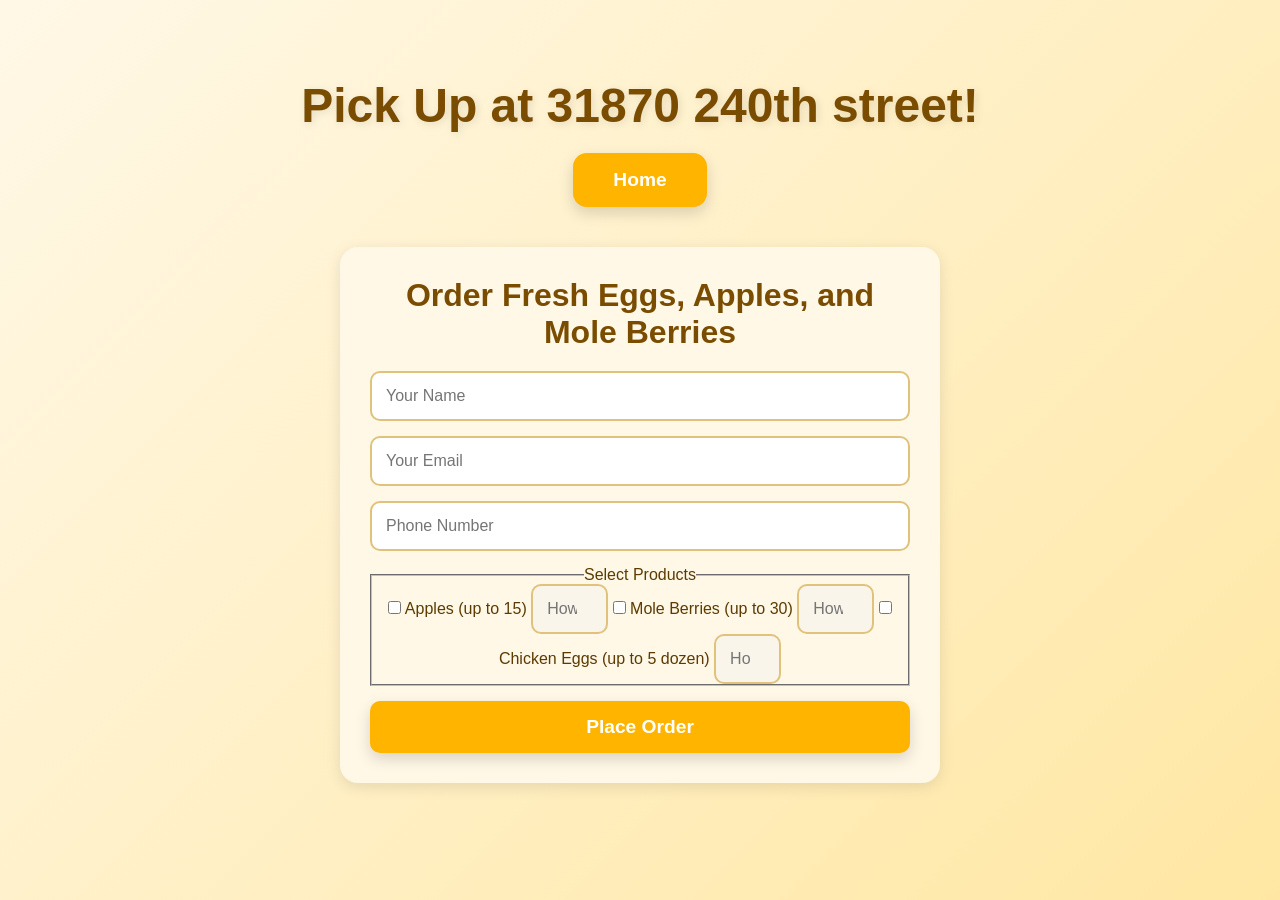
==== Orders.html @ 08aa56f3 "Add files via upload" ====
<!DOCTYPE html>
<html lang="en">
<head>
    <link rel="stylesheet" href="Style.css">
    <meta charset="UTF-8">
    <meta name="viewport" content="width=device-width, initial-scale=1.0">
    <title>Order Forms</title>
</head>
<body>
  <h1>Pick Up at 31870 240th street!</h1>
  <button onclick="window.location.href='Index.html'">Home</button>

  <section class="order-section">
    <h2>Order Fresh Eggs, Apples, and Mole Berries</h2>

    <form
      action="https://formspree.io/f/xvzlnbgp"
      method="POST"
      class="egg-form"
      id="orderForm"
    >
      <input
        type="text"
        name="name"
        placeholder="Your Name"
        required
      />

      <input
        type="email"
        name="email"
        placeholder="Your Email"
        required
      />

      <input
        type="tel"
        name="phone"
        placeholder="Phone Number"
        required
      />

      <fieldset class="product-fieldset">
        <legend>Select Products</legend>

        <label class="product-option">
          <input type="checkbox" id="apples" name="products" value="Apples">
          Apples (up to 15)
        </label>
        <input
          type="number"
          id="apples_qty"
          name="apples_quantity"
          placeholder="How many apples?"
          min="1"
          max="15"
          disabled
        />

        <label class="product-option">
          <input type="checkbox" id="moleberries" name="products" value="Mole Berries">
          Mole Berries (up to 30)
        </label>
        <input
          type="number"
          id="moleberries_qty"
          name="moleberries_quantity"
          placeholder="How many mole berries?"
          min="1"
          max="30"
          disabled
        />

        <label class="product-option">
          <input type="checkbox" id="eggs" name="products" value="Chicken Eggs">
          Chicken Eggs (up to 5 dozen)
        </label>
        <input
          type="number"
          id="eggs_qty"
          name="eggs_dozen_quantity"
          placeholder="How many dozen eggs?"
          min="1"
          max="5"
          disabled
        />
      </fieldset>

      <button type="submit">Place Order</button>
    </form>
  </section>

  <script>
    const orderForm = document.getElementById('orderForm');
    const applesCheckbox = document.getElementById('apples');
    const moleberriesCheckbox = document.getElementById('moleberries');
    const eggsCheckbox = document.getElementById('eggs');
    const applesQty = document.getElementById('apples_qty');
    const moleberriesQty = document.getElementById('moleberries_qty');
    const eggsQty = document.getElementById('eggs_qty');

    function toggleQuantity(checkbox, quantityInput) {
      quantityInput.disabled = !checkbox.checked;
      if (!checkbox.checked) {
        quantityInput.value = '';
      }
    }

    applesCheckbox.addEventListener('change', () => toggleQuantity(applesCheckbox, applesQty));
    moleberriesCheckbox.addEventListener('change', () => toggleQuantity(moleberriesCheckbox, moleberriesQty));
    eggsCheckbox.addEventListener('change', () => toggleQuantity(eggsCheckbox, eggsQty));

    orderForm.addEventListener('submit', (event) => {
      const selectedProducts = [applesCheckbox, moleberriesCheckbox, eggsCheckbox].filter(input => input.checked);
      if (selectedProducts.length === 0) {
        alert('Please select at least one product to order.');
        event.preventDefault();
        return;
      }

      const checks = [
        { checkbox: applesCheckbox, qty: applesQty, name: 'Apples', max: 15 },
        { checkbox: moleberriesCheckbox, qty: moleberriesQty, name: 'Mole Berries', max: 30 },
        { checkbox: eggsCheckbox, qty: eggsQty, name: 'Dozen Eggs', max: 5 }
      ];

      for (const item of checks) {
        if (!item.checkbox.checked) {
          continue;
        }

        const value = Number(item.qty.value);
        if (!value || value < 1 || value > item.max) {
          alert(`Please enter a valid quantity for ${item.name}: 1 to ${item.max}.`);
          event.preventDefault();
          return;
        }
      }
    });
  </script>
</body>
</html>
---- Style.css ----
.order-section {
  max-width: 600px;
  margin: 40px auto;
  padding: 30px;
  background: #fff8e7;
  border-radius: 18px;
  box-shadow: 0 4px 15px rgba(0,0,0,0.1);
  text-align: center;
}

.order-section h2 {
  font-size: 2rem;
  margin-bottom: 20px;
  color: #7a4c00;
}

.egg-form {
  display: flex;
  flex-direction: column;
  gap: 15px;
}

.egg-form input,
.egg-form select,
.egg-form textarea {
  padding: 14px;
  border: 2px solid #e0c27d;
  border-radius: 10px;
  font-size: 1rem;
}

.egg-form button {
  padding: 15px;
  border: none;
  border-radius: 10px;
  background: #ffb400;
}
.egg-form button:hover {
  background: #ffa000;
  cursor: pointer;
}
.egg-form button:active {
  background: #e59400;
}
.Index.html button {
  padding: 15px 30px;
  border: none;
  border-radius: 10px;
  background: #ffb400;
  font-size: 1.2rem;
}
.Index.html button:hover {
  background: #ffa000;
  cursor: pointer;
}
.Index.html button:active {
  background: #e59400;
}
@import url('https://fonts.googleapis.com/css2?family=Poppins:wght@300;400;600;700&display=swap');

* {
    margin: 0;
    padding: 0;
    box-sizing: border-box;
}

body {
    font-family: 'Poppins', sans-serif;
    min-height: 100vh;
    background: linear-gradient(135deg, #fff8e7, #ffe7a3);
    display: flex;
    flex-direction: column;
    align-items: center;
    justify-content: center;
    padding: 40px 20px;
    text-align: center;
    color: #5c3b00;
}

h1 {
    font-size: 3rem;
    margin-bottom: 20px;
    color: #7a4c00;
    text-shadow: 2px 2px 8px rgba(0,0,0,0.1);
}

p {
    max-width: 800px;
    font-size: 1.2rem;
    line-height: 1.8;
    background: rgba(255,255,255,0.7);
    padding: 25px;
    border-radius: 20px;
    margin-bottom: 30px;
    box-shadow: 0 6px 18px rgba(0,0,0,0.08);
}

button {
    padding: 16px 40px;
    font-size: 1.2rem;
    font-weight: 600;
    border: none;
    border-radius: 14px;
    background: #ffb400;
    color: white;
    cursor: pointer;
    transition: all 0.3s ease;
    box-shadow: 0 6px 15px rgba(0,0,0,0.15);
}

button:hover {
    transform: translateY(-3px) scale(1.05);
    box-shadow: 0 10px 20px rgba(0,0,0,0.2);
}

button:active {
    transform: scale(0.98);
}

@media (max-width: 768px) {
    h1 {
        font-size: 2rem;
    }

    p {
        font-size: 1rem;
        padding: 20px;
    }

    button {
        width: 100%;
        max-width: 300px;
    }
}
.Dozen {
    font-size: 1 rem;
    color: #7a4c00;
    margin-top: 20px;
}
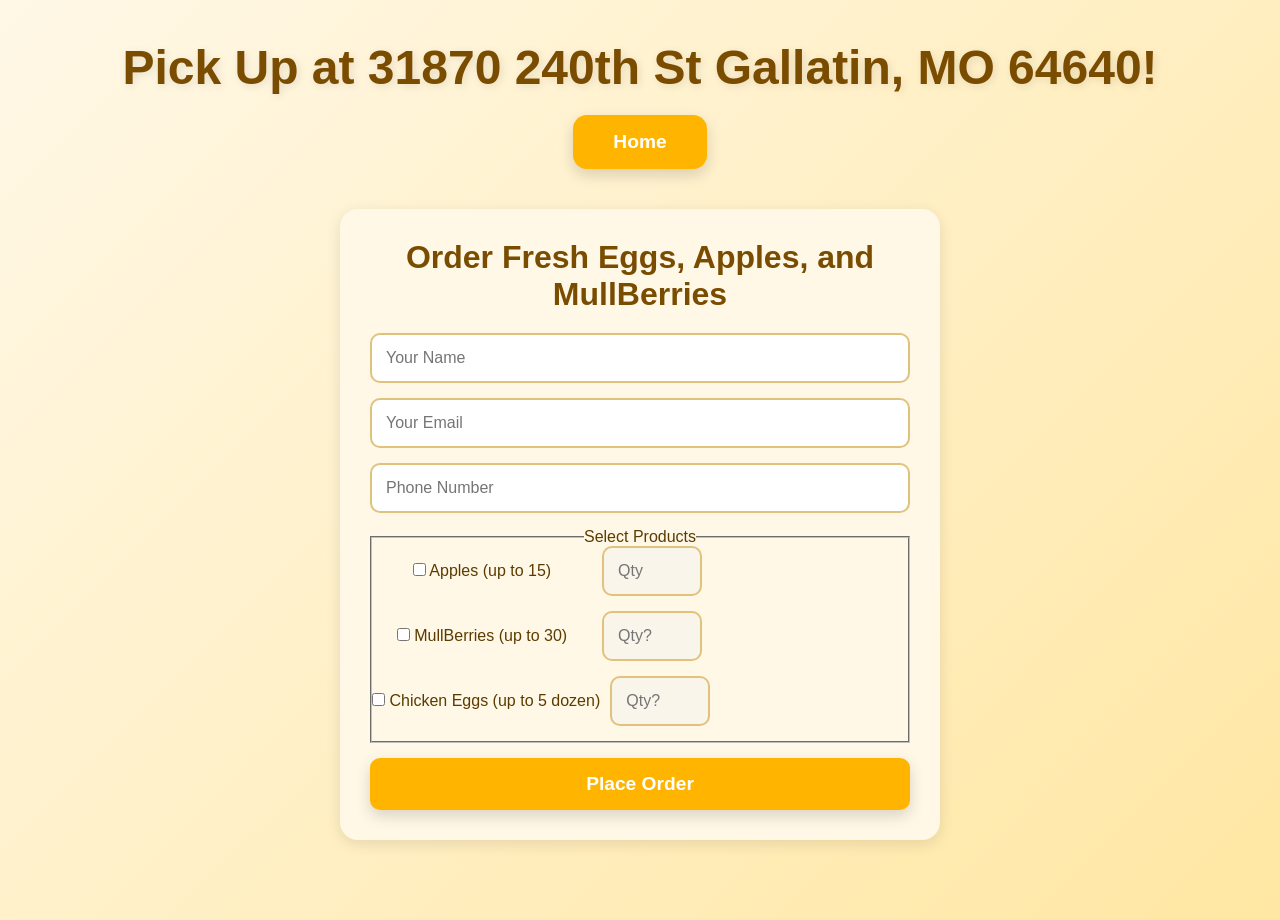
==== commit c7a3aa32: "Add files via upload" ====
--- a/Orders.html
+++ b/Orders.html
@@ -5,13 +5,34 @@
     <meta charset="UTF-8">
     <meta name="viewport" content="width=device-width, initial-scale=1.0">
     <title>Order Forms</title>
+
+    <style>
+      .product-row {
+        display: flex;
+        align-items: center;
+        gap: 10px;
+        margin-bottom: 15px;
+      }
+
+      .product-option {
+        min-width: 220px;
+      }
+
+      input[type="number"] {
+        width: 100px;
+      }
+    </style>
 </head>
+
 <body>
-  <h1>Pick Up at 31870 240th street!</h1>
-  <button onclick="window.location.href='Index.html'">Home</button>
+  <h1>Pick Up at 31870 240th St Gallatin, MO 64640!</h1>
+
+  <button onclick="window.location.href='Index.html'">
+    Home
+  </button>
 
   <section class="order-section">
-    <h2>Order Fresh Eggs, Apples, and Mole Berries</h2>
+    <h2>Order Fresh Eggs, Apples, and MullBerries</h2>
 
     <form
       action="https://formspree.io/f/xvzlnbgp"
@@ -19,6 +40,7 @@
       class="egg-form"
       id="orderForm"
     >
+
       <input
         type="text"
         name="name"
@@ -43,75 +65,123 @@
       <fieldset class="product-fieldset">
         <legend>Select Products</legend>
 
-        <label class="product-option">
-          <input type="checkbox" id="apples" name="products" value="Apples">
-          Apples (up to 15)
-        </label>
-        <input
-          type="number"
-          id="apples_qty"
-          name="apples_quantity"
-          placeholder="How many apples?"
-          min="1"
-          max="15"
-          disabled
-        />
-
-        <label class="product-option">
-          <input type="checkbox" id="moleberries" name="products" value="Mole Berries">
-          Mole Berries (up to 30)
-        </label>
-        <input
-          type="number"
-          id="moleberries_qty"
-          name="moleberries_quantity"
-          placeholder="How many mole berries?"
-          min="1"
-          max="30"
-          disabled
-        />
-
-        <label class="product-option">
-          <input type="checkbox" id="eggs" name="products" value="Chicken Eggs">
-          Chicken Eggs (up to 5 dozen)
-        </label>
-        <input
-          type="number"
-          id="eggs_qty"
-          name="eggs_dozen_quantity"
-          placeholder="How many dozen eggs?"
-          min="1"
-          max="5"
-          disabled
-        />
+        <!-- Apples -->
+        <div class="product-row">
+          <label class="product-option">
+            <input
+              type="checkbox"
+              id="apples"
+              name="products"
+              value="Apples"
+            >
+            Apples (up to 15)
+          </label>
+
+          <input
+            type="number"
+            id="apples_qty"
+            name="apples_quantity"
+            placeholder="Qty"
+            min="1"
+            max="15"
+            disabled
+          />
+        </div>
+
+        <!-- MullBerries -->
+        <div class="product-row">
+          <label class="product-option">
+            <input
+              type="checkbox"
+              id="mullberries"
+              name="products"
+              value="MullBerries"
+            >
+            MullBerries (up to 30)
+          </label>
+
+          <input
+            type="number"
+            id="mullberries_qty"
+            name="mullberries_quantity"
+            placeholder="Qty?"
+            min="1"
+            max="30"
+            disabled
+          />
+        </div>
+
+        <!-- Chicken Eggs -->
+        <div class="product-row">
+          <label class="product-option">
+            <input
+              type="checkbox"
+              id="eggs"
+              name="products"
+              value="Chicken Eggs"
+            >
+            Chicken Eggs (up to 5 dozen)
+          </label>
+
+          <input
+            type="number"
+            id="eggs_qty"
+            name="eggs_dozen_quantity"
+            placeholder="Qty?"
+            min="1"
+            max="5"
+            disabled
+          />
+        </div>
+
       </fieldset>
 
-      <button type="submit">Place Order</button>
+      <button type="submit">
+        Place Order
+      </button>
+
     </form>
   </section>
 
   <script>
     const orderForm = document.getElementById('orderForm');
+
     const applesCheckbox = document.getElementById('apples');
-    const moleberriesCheckbox = document.getElementById('moleberries');
+    const mullberriesCheckbox = document.getElementById('mullberries');
     const eggsCheckbox = document.getElementById('eggs');
+
     const applesQty = document.getElementById('apples_qty');
-    const moleberriesQty = document.getElementById('moleberries_qty');
+    const mullberriesQty = document.getElementById('mullberries_qty');
     const eggsQty = document.getElementById('eggs_qty');
 
     function toggleQuantity(checkbox, quantityInput) {
       quantityInput.disabled = !checkbox.checked;
+
       if (!checkbox.checked) {
         quantityInput.value = '';
       }
     }
 
-    applesCheckbox.addEventListener('change', () => toggleQuantity(applesCheckbox, applesQty));
-    moleberriesCheckbox.addEventListener('change', () => toggleQuantity(moleberriesCheckbox, moleberriesQty));
-    eggsCheckbox.addEventListener('change', () => toggleQuantity(eggsCheckbox, eggsQty));
+    applesCheckbox.addEventListener('change', () => {
+      toggleQuantity(applesCheckbox, applesQty);
+    });
+
+    mullberriesCheckbox.addEventListener('change', () => {
+      toggleQuantity(mullberriesCheckbox, mullberriesQty);
+    });
+
+    eggsCheckbox.addEventListener('change', () => {
+      toggleQuantity(eggsCheckbox, eggsQty);
+    });
 
     orderForm.addEventListener('submit', (event) => {
-      const selectedProducts = [applesCheckbox, moleberriesCheckbox, eggsCheckbox].filter(input => input.checked);
+
+      const selectedProducts = [
+        applesCheckbox,
+        mullberriesCheckbox,
+        eggsCheckbox
+      ].filter(input => input.checked);
+
       if (selectedProducts.length === 0) {
         alert('Please select at least one product to order.');
         event.preventDefault();
@@ -119,24 +189,46 @@
       }
 
       const checks = [
-        { checkbox: applesCheckbox, qty: applesQty, name: 'Apples', max: 15 },
-        { checkbox: moleberriesCheckbox, qty: moleberriesQty, name: 'Mole Berries', max: 30 },
-        { checkbox: eggsCheckbox, qty: eggsQty, name: 'Dozen Eggs', max: 5 }
+        {
+          checkbox: applesCheckbox,
+          qty: applesQty,
+          name: 'Apples',
+          max: 15
+        },
+        {
+          checkbox: mullberriesCheckbox,
+          qty: mullberriesQty,
+          name: 'MullBerries',
+          max: 30
+        },
+        {
+          checkbox: eggsCheckbox,
+          qty: eggsQty,
+          name: 'Chicken Eggs',
+          max: 5
+        }
       ];
 
       for (const item of checks) {
+
         if (!item.checkbox.checked) {
           continue;
         }
 
         const value = Number(item.qty.value);
+
         if (!value || value < 1 || value > item.max) {
-          alert(`Please enter a valid quantity for ${item.name}: 1 to ${item.max}.`);
+          alert(
+            `Please enter a valid quantity for ${item.name}: 1 to ${item.max}.`
+          );
+
           event.preventDefault();
           return;
         }
       }
+
     });
   </script>
+
 </body>
 </html>
